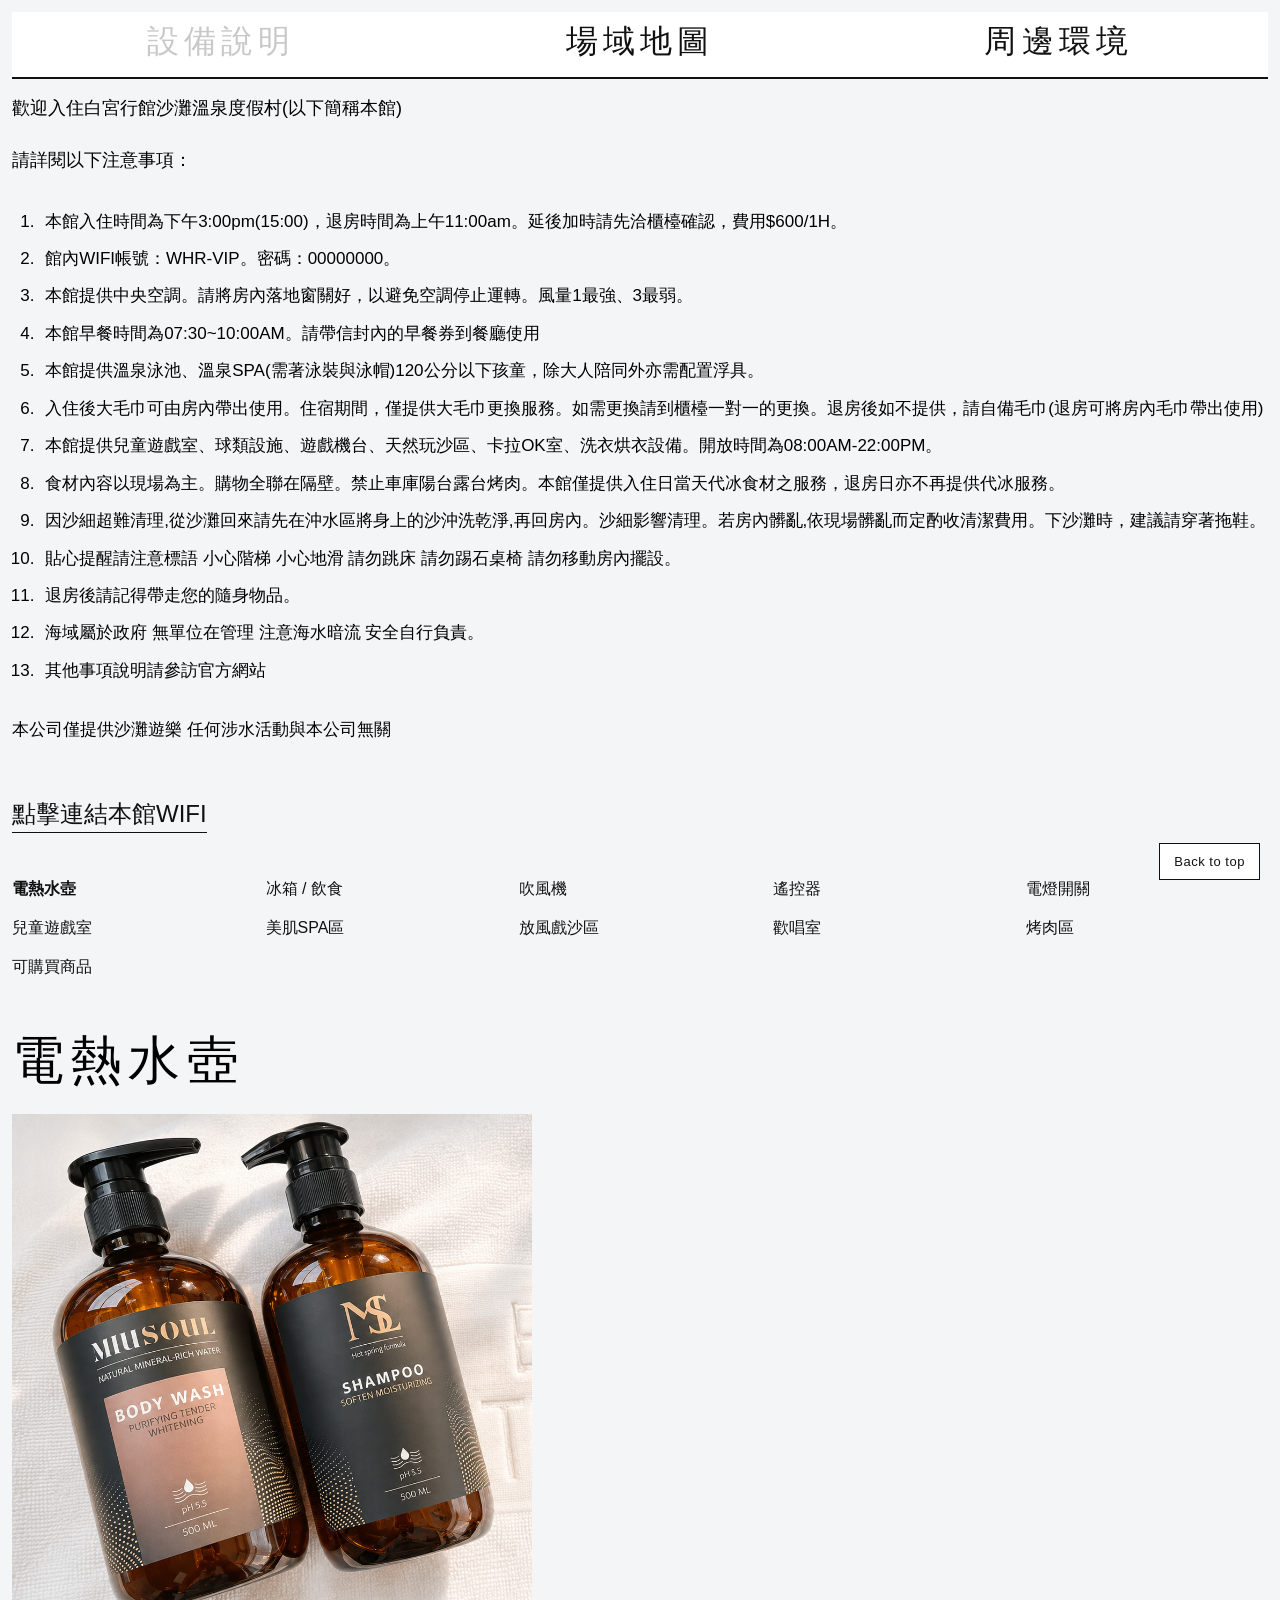
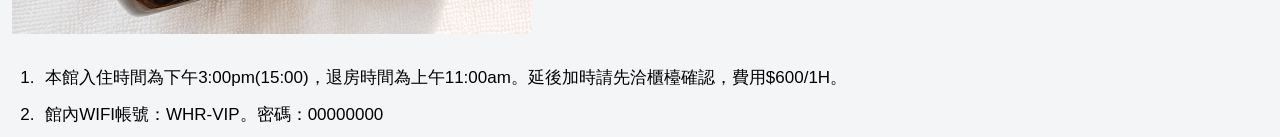
==== index.html @ 43df08e8 "Add files via upload" ====
<!DOCTYPE html>
<html lang="zh-Hant">
<head>
    <meta charset="UTF-8">
    <meta name="viewport" content="width=device-width, initial-scale=1.0">
    <title>周邊環境｜白宮行館</title>
    <style>
        html, body{ height:100%; }
        body{
            font-family:-apple-system,"Segoe UI",Roboto,"PingFang TC","Microsoft JhengHei",sans-serif;
            margin:0; padding:12px; background:#f4f5f7;
            box-sizing:border-box;
            display:flex; flex-direction:column;
            padding-top:calc(12px + env(safe-area-inset-top, 0px));
            padding-bottom:calc(12px + env(safe-area-inset-bottom, 0px));
        }


        .site-nav {
             display: grid;
            grid-template-columns: 1fr 1fr 1fr;
            column-gap: 16px;
            padding: 8px 8px 14px;
            border-bottom: 2px solid #111;
            margin: 0 0 12px;
            background:#fff;
            flex:0 0 auto;
        }

        .site-nav a {
            text-align: center;
            text-decoration: none;
            color: #111;
            font-size: clamp(20px, 3.6vw, 32px);
            letter-spacing: 0.16em;
            line-height: 1.35;
        }

        .site-nav a.is-current {
            color: #c8c8c8;
        }

        .lede {
            margin: 0 0 14px;
            font-size: 16px;
            line-height: 1.8;
        }
 .intro {
            margin: 0 0 28px;
            font-size: 18px;
            line-height: 1.9;
        }

        .intro p { margin: 0 0 18px; }

        ol.notes {
            margin: 0;
            padding: 0 0 0 1.6em;
            font-size: 17px;
            line-height: 1.85;
        }

        ol.notes li {
            margin-bottom: 6px;
            padding-left: 0.35em;
        }

        .closing {
            margin: 28px 0 0;
            font-size: 17px;
            line-height: 1.85;
        }

        .wifi {
            display: inline-block;
            margin-top: 36px;
            color: #111;
            font-size: 24px;
            text-decoration: none;
            border-bottom: 1px solid #111;
            padding-bottom: 2px;
        }

        .wifi:hover { opacity: 0.65; }
        .photos {
            display: grid;
            grid-template-columns: 1.7fr 1fr;
            gap: 10px;
            margin-bottom: 28px;
        }

        .photo {
            display: flex;
            align-items: center;
            justify-content: center;
            min-height: 180px;
            font-size: 32px;
            letter-spacing: 0.2em;
            background: #fff;
        }
.cats {
            display: grid;
            grid-template-columns: repeat(5, 1fr);
            gap: 18px 12px;
            margin: 0 0 18px;
            padding: 30px 0 0 0;
            list-style: none;
        }

        .cats a,
        .shop-link {
            color: #111;
            text-decoration: none;
            font-size: 16px;
            text-align: center;
        }

        .cats a.is-active,
        .shop-link.is-active {
            font-weight: 600;
        }

        .shop-link {
            display: inline-block;
            margin: 0 0 48px;
            text-align: left;
        }

        .item-title {
            margin: 0 0 18px;
            font-size: clamp(36px, 6vw, 52px);
            font-weight: 500;
            letter-spacing: 0.12em;
        }
        .around {
            margin: 0;
            padding: 0;
            list-style: none;
            font-size: 17px;
            line-height: 1.9;
        }

        .around li { margin-bottom: 16px; }

        .toast {
            position: fixed;
            left: 50%;
            bottom: 28px;
            transform: translateX(-50%);
            background: #111;
            color: #fff;
            padding: 10px 16px;
            font-size: 14px;
            border-radius: 4px;
            opacity: 0;
            pointer-events: none;
            transition: opacity 0.2s ease;
        }

        .toast.show { opacity: 1; }
        .photo {
            display: flex;
            align-items: center;
            justify-content: center;
            width: min(100%, 520px);
            aspect-ratio: 1;
            margin: 0 0 28px;
            background: #fff;
            font-size: 36px;
            letter-spacing: 0.2em;
        }

        .photo img {
            width: 100%;
            height: 100%;
            object-fit: cover;
            display: block;
        }
        .map-frame iframe {
            width: 100%;
            height: 100%;
            object-fit: cover;
            border: 0;
            display: block;
        }

        .map-label {
            margin: 0 0 12px;
            font-size: 16px;
        }

        .map-frame {
            display: flex;
            align-items: center;
            justify-content: center;
            height: 360px;
            border: 2px solid #8fbc5a;
            color: #8fbc5a;
            font-size: 36px;
            letter-spacing: 0.08em;
            overflow: hidden;
        }

        .back-to-top {
            position: fixed;
            right: 20px;
            bottom: 20px;
            z-index: 50;
            padding: 10px 14px;
            border: 1px solid #111;
            background: #fff;
            color: #111;
            font: inherit;
            font-size: 13px;
            letter-spacing: 0.04em;
            cursor: pointer;
            text-decoration: none;
        }

        .back-to-top:hover {
            background: #111;
            color: #fff;
        }
        
        #google_translate_element{
         position: fixed;
            right: 20px;
            bottom: 68px;
            z-index: 51;
        }



    </style>
    <script type="text/javascript" src="https://translate.google.com/translate_a/element.js?cb=googleTranslateElementInit"></script>

 <script type="text/javascript">
    function googleTranslateElementInit() {
      new google.translate.TranslateElement({
        pageLanguage: 'zh-TW', // 網站原始語言
        includedLanguages: 'en,ja,ko,zh-CN,tl,id,vi,es,ar,de,fr', // 允許切換的語言 (以逗號隔開)
        layout: google.translate.TranslateElement.InlineLayout.SIMPLE
      }, 'google_translate_element');
    }
  </script>
</head>
<body>
    <div class="page">
        <nav class="site-nav" aria-label="頁面">
            <a class="is-current" href="index.html" aria-current="page">設備說明</a>
            <a href="map.html">場域地圖</a>
             <a href="around.html">周邊環境</a>
        </nav>
<div id="google_translate_element"></div>
        <div class="intro">
                <p>歡迎入住白宮行館沙灘溫泉度假村(以下簡稱本館)</p>
                <p>請詳閱以下注意事項：</p>
            </div>

            <ol class="notes">
                <li>本館入住時間為下午3:00pm(15:00)，退房時間為上午11:00am。延後加時請先洽櫃檯確認，費用$600/1H。</li>
                <li>館內WIFI帳號：WHR-VIP。密碼：00000000。</li>
                <li>本館提供中央空調。請將房內落地窗關好，以避免空調停止運轉。風量1最強、3最弱。</li>
                <li>本館早餐時間為07:30~10:00AM。請帶信封內的早餐券到餐廳使用</li>
                <li>本館提供溫泉泳池、溫泉SPA(需著泳裝與泳帽)120公分以下孩童，除大人陪同外亦需配置浮具。</li>
                <li>入住後大毛巾可由房內帶出使用。住宿期間，僅提供大毛巾更換服務。如需更換請到櫃檯一對一的更換。退房後如不提供，請自備毛巾(退房可將房內毛巾帶出使用)</li>
                <li>本館提供兒童遊戲室、球類設施、遊戲機台、天然玩沙區、卡拉OK室、洗衣烘衣設備。開放時間為08:00AM-22:00PM。</li>
                <li>食材內容以現場為主。購物全聯在隔壁。禁止車庫陽台露台烤肉。本館僅提供入住日當天代冰食材之服務，退房日亦不再提供代冰服務。</li>
                <li>因沙細超難清理,從沙灘回來請先在沖水區將身上的沙沖洗乾淨,再回房內。沙細影響清理。若房內髒亂,依現場髒亂而定酌收清潔費用。下沙灘時，建議請穿著拖鞋。</li>
                <li>貼心提醒請注意標語 小心階梯 小心地滑 請勿跳床 請勿踢石桌椅 請勿移動房內擺設。</li>
                <li>退房後請記得帶走您的隨身物品。</li>
                <li>海域屬於政府 無單位在管理 注意海水暗流 安全自行負責。</li>
                <li>其他事項說明請參訪官方網站</li>
            </ol>

            <p class="closing">本公司僅提供沙灘遊樂 任何涉水活動與本公司無關</p>
            <p><a class="wifi" id="wifi-link" href="#wifi">點擊連結本館WIFI</a></p>
            

        <ul class="cats">
            <li><a href="#kettle" data-item="kettle">電熱水壺</a></li>
            <li><a href="#fridge" data-item="fridge">冰箱 / 飲食</a></li>
            <li><a href="#dryer" data-item="dryer">吹風機</a></li>
            <li><a href="#remote" data-item="remote">遙控器</a></li>
            <li><a href="#light" data-item="light">電燈開關</a></li>
            <li><a href="#kids" data-item="kids">兒童遊戲室</a></li>
            <li><a href="#spa" data-item="spa">美肌SPA區</a></li>
            <li><a href="#sand" data-item="sand">放風戲沙區</a></li>
            <li><a href="#karaoke" data-item="karaoke">歡唱室</a></li>
            <li><a href="#bbq" data-item="bbq">烤肉區</a></li>
        </ul>
        <a class="shop-link" href="#shop" data-item="shop">可購買商品</a>

        <article class="item" id="kettle">
            <h1 class="item-title">電熱水壺</h1>
            <div class="photo"><img src="i1-01.png"></div>
            <ol class="notes">
                <li>本館入住時間為下午3:00pm(15:00)，退房時間為上午11:00am。延後加時請先洽櫃檯確認，費用$600/1H。</li>
                <li>館內WIFI帳號：WHR-VIP。密碼：00000000</li>
            </ol>
        </article>

        <article class="item" id="fridge" hidden>
            <h1 class="item-title">冰箱 / 飲食</h1>
            <div class="photo"><img src="i1-02.png"></div>
            <ol class="notes">
                <li>本館早餐時間為07:30~10:00AM。請帶信封內的早餐券到餐廳使用。</li>
                <li>食材內容以現場為主。本館僅提供入住日當天代冰食材之服務，退房日亦不再提供代冰服務。</li>
            </ol>
        </article>

        <article class="item" id="dryer" hidden>
            <h1 class="item-title">吹風機</h1>
            <div class="photo"><img src="i1-03.png"></div>
            <ol class="notes">
                <li>房內備有吹風機，使用後請放回原位。</li>
                <li>請勿移動房內擺設。</li>
            </ol>
        </article>

        <article class="item" id="remote" hidden>
            <h1 class="item-title">遙控器</h1>
            <div class="photo"><img src="i1-04.png"></div>
            <ol class="notes">
                <li>本館提供中央空調。請將房內落地窗關好，以避免空調停止運轉。</li>
                <li>風量1最強、3最弱。</li>
            </ol>
        </article>

        <article class="item" id="light" hidden>
            <h1 class="item-title">電燈開關</h1>
            <div class="photo"><img src="i1-05.png"></div>
            <ol class="notes">
                <li>離開房間時請隨手關燈。</li>
                <li>請勿移動房內擺設。退房後請記得帶走您的隨身物品。</li>
            </ol>
        </article>

        <article class="item" id="kids" hidden>
            <h1 class="item-title">兒童遊戲室</h1>
            <div class="photo"><img src="i2-01.png"></div>
            <ol class="notes">
                <li>本館提供兒童遊戲室、球類設施、遊戲機台。開放時間為08:00AM-22:00PM。</li>
                <li>貼心提醒請注意標語：小心階梯、小心地滑、請勿跳床、請勿踢石桌椅。</li>
            </ol>
        </article>

        <article class="item" id="spa" hidden>
            <h1 class="item-title">美肌SPA區</h1>
            <div class="photo"><img src="i2-02.png"></div>
            <ol class="notes">
                <li>本館提供溫泉泳池、溫泉SPA（需著泳裝與泳帽）。</li>
                <li>120公分以下孩童，除大人陪同外亦需配置浮具。</li>
            </ol>
        </article>

        <article class="item" id="sand" hidden>
            <h1 class="item-title">放風戲沙區</h1>
            <div class="photo"><img src="i2-03.png"></div>
            <ol class="notes">
                <li>因沙細超難清理，從沙灘回來請先在沖水區將身上的沙沖洗乾淨，再回房內。</li>
                <li>若房內髒亂，依現場髒亂而定酌收清潔費用。下沙灘時，建議請穿著拖鞋。</li>
            </ol>
        </article>

        <article class="item" id="karaoke" hidden>
            <h1 class="item-title">歡唱室</h1>
            <div class="photo"><img src="i2-04.png"></div>
            <ol class="notes">
                <li>本館提供卡拉OK室。開放時間為08:00AM-22:00PM。</li>
                <li>使用時請注意音量，避免影響其他房客。</li>
            </ol>
        </article>

        <article class="item" id="bbq" hidden>
            <h1 class="item-title">烤肉區</h1>
            <div class="photo"><img src="i2-05.png"></div>
            <ol class="notes">
                <li>請於指定烤肉區使用。禁止車庫、陽台、露台烤肉。</li>
                <li>食材內容以現場為主。</li>
            </ol>
        </article>

        <article class="item" id="shop" hidden>
            <h1 class="item-title">可購買商品</h1>
            <div class="photo"><img src="i3-01.png"></div>
            <ol class="notes">
                <li>購物全聯在隔壁。</li>
                <li>其他事項說明請參訪官方網站。</li>
            </ol>
        </article>

    </div>

        <a class="back-to-top" href="#top">Back to top</a>

    <script>
        document.documentElement.id = "top";
        document.querySelector(".back-to-top").addEventListener("click", (event) => {
            event.preventDefault();
            window.scrollTo({ top: 0, behavior: "smooth" });
        });
        const links = [...document.querySelectorAll("[data-item]")];
        const items = [...document.querySelectorAll(".item")];

        function showItem(id) {
            const target = document.getElementById(id) ? id : "kettle";
            items.forEach((el) => { el.hidden = el.id !== target; });
            links.forEach((a) => {
                a.classList.toggle("is-active", a.dataset.item === target);
            });
        }

        links.forEach((a) => {
            a.addEventListener("click", (event) => {
                event.preventDefault();
                const id = a.dataset.item;
                history.replaceState(null, "", "#" + id);
                showItem(id);
            });
        });

        showItem(location.hash.replace("#", "") || "kettle");
    </script>


</body>
</html>
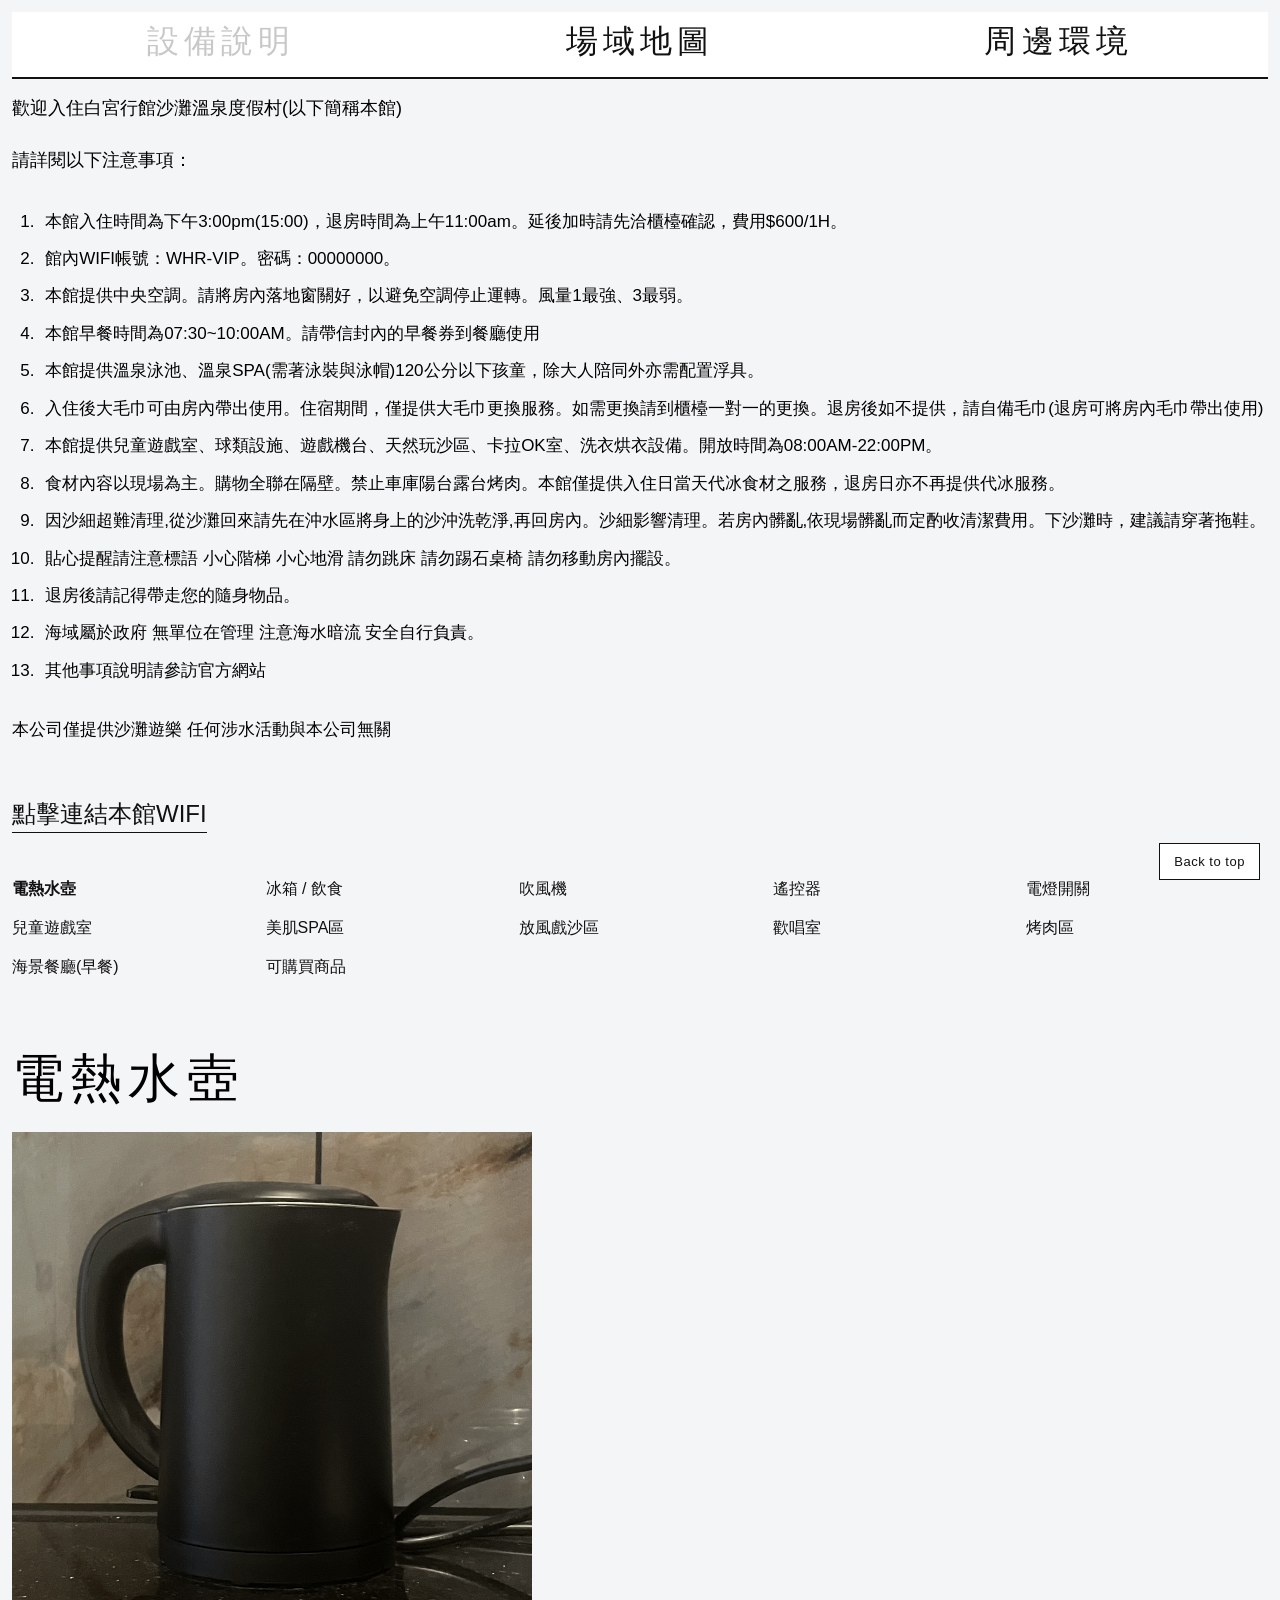
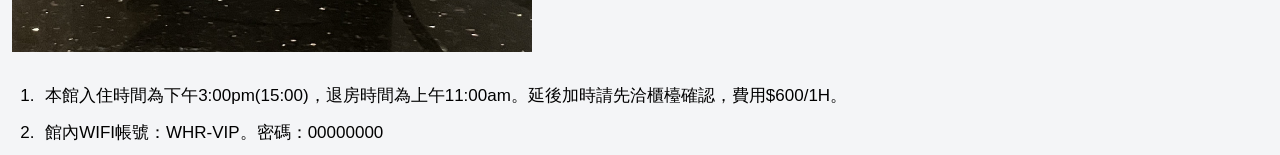
==== commit 5c7d68cc: "Add files via upload" ====
--- a/index.html
+++ b/index.html
@@ -288,8 +288,10 @@
             <li><a href="#sand" data-item="sand">放風戲沙區</a></li>
             <li><a href="#karaoke" data-item="karaoke">歡唱室</a></li>
             <li><a href="#bbq" data-item="bbq">烤肉區</a></li>
+           <li><a href="#breakfast" data-item="breakfast">海景餐廳(早餐)</a></li>
+           <li><a class="shop-link" href="#shop" data-item="shop">可購買商品</a></li>
         </ul>
-        <a class="shop-link" href="#shop" data-item="shop">可購買商品</a>
+        
 
         <article class="item" id="kettle">
             <h1 class="item-title">電熱水壺</h1>
@@ -302,7 +304,8 @@
 
         <article class="item" id="fridge" hidden>
             <h1 class="item-title">冰箱 / 飲食</h1>
-            <div class="photo"><img src="i1-02.png"></div>
+            <div class="photo"><img src="i1-02a.png"></div>
+            <div class="photo"><img src="i1-02b.png"></div>
             <ol class="notes">
                 <li>本館早餐時間為07:30~10:00AM。請帶信封內的早餐券到餐廳使用。</li>
                 <li>食材內容以現場為主。本館僅提供入住日當天代冰食材之服務，退房日亦不再提供代冰服務。</li>
@@ -380,10 +383,24 @@
                 <li>食材內容以現場為主。</li>
             </ol>
         </article>
+        
+                <article class="item" id="breakfast" hidden>
+            <h1 class="item-title">海景餐廳(早餐)</h1>
+            <div class="photo"><img src="i3-01.png"></div>
+            <ol class="notes">
+                <li>請於指定烤肉區使用。禁止車庫、陽台、露台烤肉。</li>
+                <li>食材內容以現場為主。</li>
+            </ol>
+        </article>
 
         <article class="item" id="shop" hidden>
             <h1 class="item-title">可購買商品</h1>
-            <div class="photo"><img src="i3-01.png"></div>
+            <div class="photo"><img src="i3-02.png"></div>
+            <ol class="notes">
+                <li>購物全聯在隔壁。</li>
+                <li>其他事項說明請參訪官方網站。</li>
+            </ol>
+             <div class="photo"><img src="i3-02.png"></div>
             <ol class="notes">
                 <li>購物全聯在隔壁。</li>
                 <li>其他事項說明請參訪官方網站。</li>
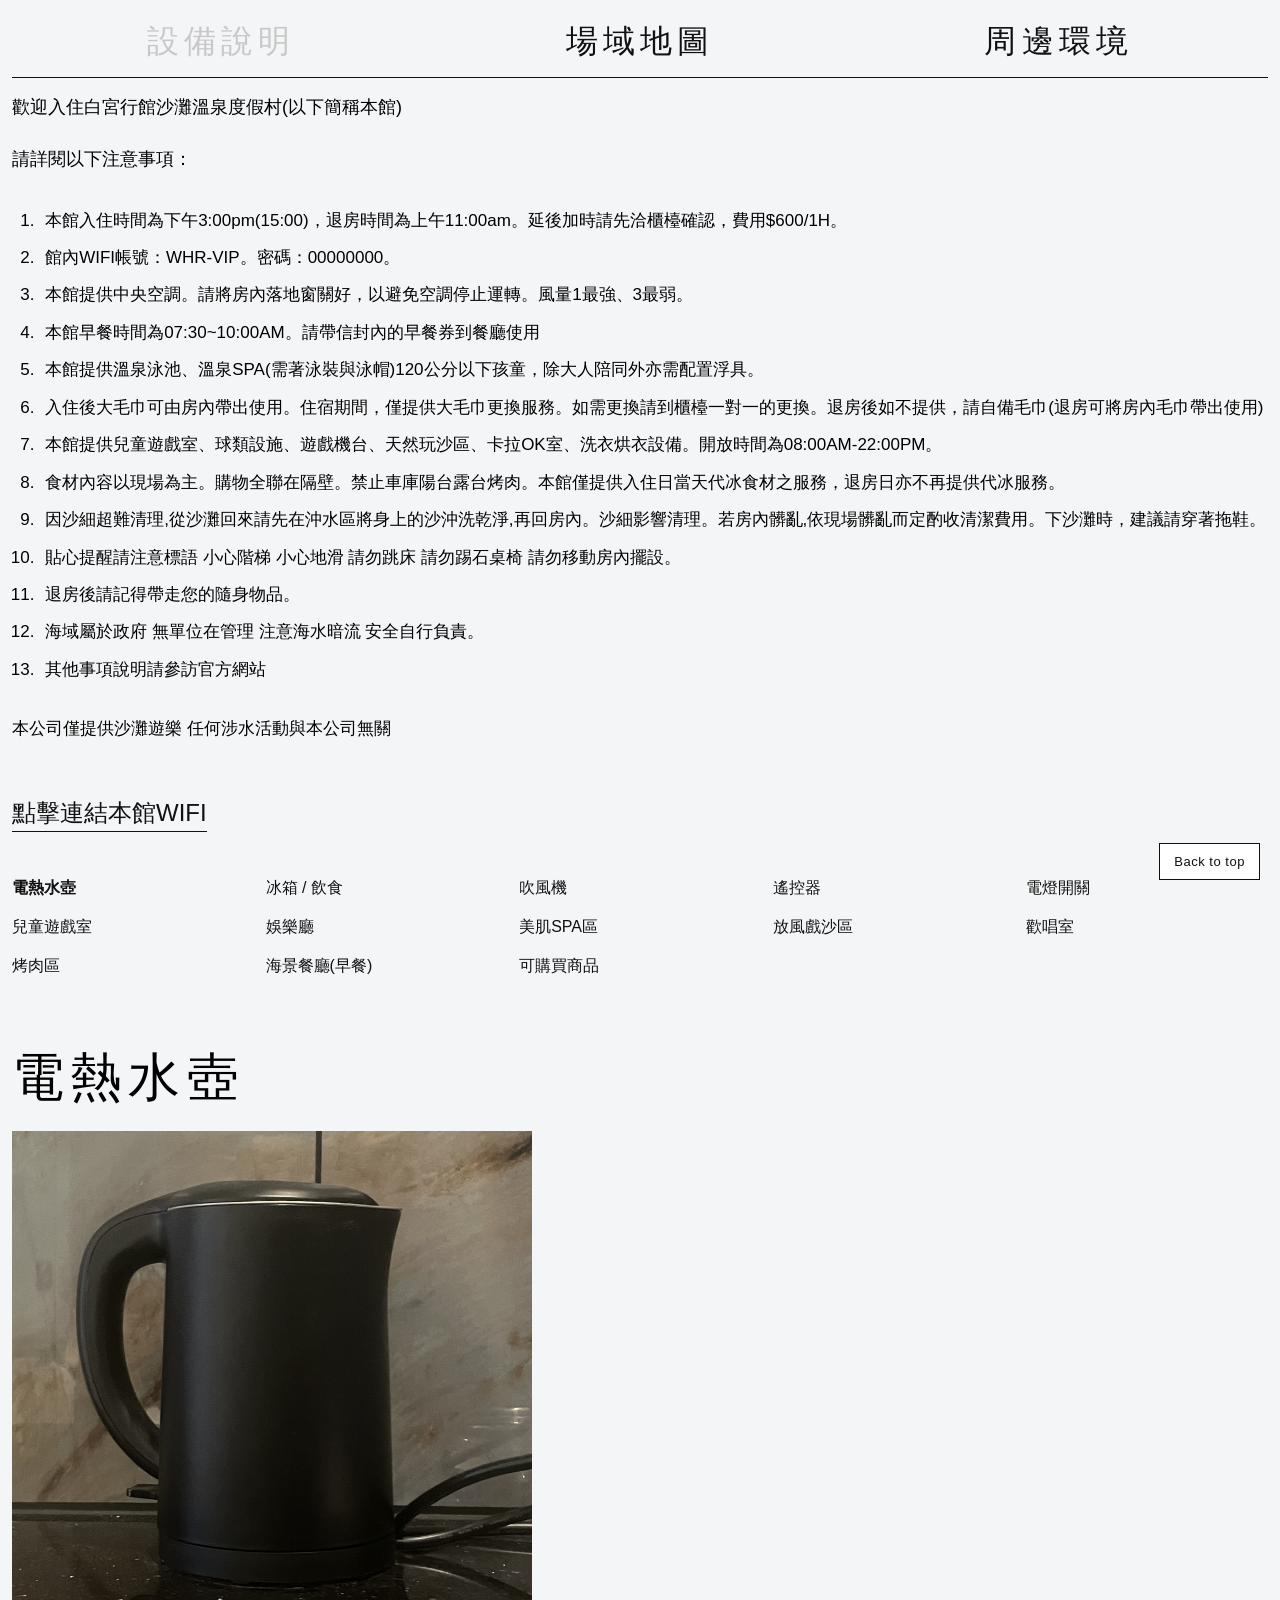
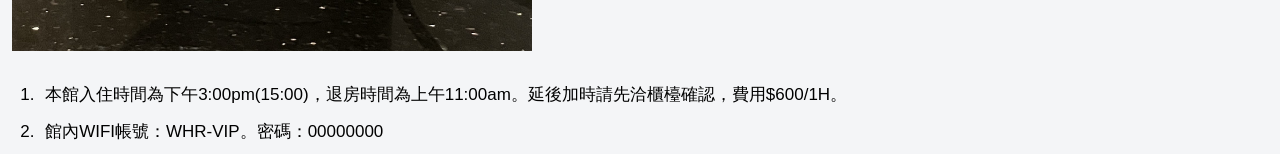
==== commit 84ec2f5c: "Add files via upload" ====
--- a/index.html
+++ b/index.html
@@ -3,43 +3,9 @@
 <head>
     <meta charset="UTF-8">
     <meta name="viewport" content="width=device-width, initial-scale=1.0">
+    <link rel="stylesheet" href="style.css">
     <title>周邊環境｜白宮行館</title>
     <style>
-        html, body{ height:100%; }
-        body{
-            font-family:-apple-system,"Segoe UI",Roboto,"PingFang TC","Microsoft JhengHei",sans-serif;
-            margin:0; padding:12px; background:#f4f5f7;
-            box-sizing:border-box;
-            display:flex; flex-direction:column;
-            padding-top:calc(12px + env(safe-area-inset-top, 0px));
-            padding-bottom:calc(12px + env(safe-area-inset-bottom, 0px));
-        }
-
-
-        .site-nav {
-             display: grid;
-            grid-template-columns: 1fr 1fr 1fr;
-            column-gap: 16px;
-            padding: 8px 8px 14px;
-            border-bottom: 2px solid #111;
-            margin: 0 0 12px;
-            background:#fff;
-            flex:0 0 auto;
-        }
-
-        .site-nav a {
-            text-align: center;
-            text-decoration: none;
-            color: #111;
-            font-size: clamp(20px, 3.6vw, 32px);
-            letter-spacing: 0.16em;
-            line-height: 1.35;
-        }
-
-        .site-nav a.is-current {
-            color: #c8c8c8;
-        }
-
         .lede {
             margin: 0 0 14px;
             font-size: 16px;
@@ -284,6 +250,7 @@
             <li><a href="#remote" data-item="remote">遙控器</a></li>
             <li><a href="#light" data-item="light">電燈開關</a></li>
             <li><a href="#kids" data-item="kids">兒童遊戲室</a></li>
+            <li><a href="#games" data-item="games">娛樂廳</a></li>
             <li><a href="#spa" data-item="spa">美肌SPA區</a></li>
             <li><a href="#sand" data-item="sand">放風戲沙區</a></li>
             <li><a href="#karaoke" data-item="karaoke">歡唱室</a></li>
@@ -347,6 +314,15 @@
                 <li>貼心提醒請注意標語：小心階梯、小心地滑、請勿跳床、請勿踢石桌椅。</li>
             </ol>
         </article>
+        
+        <article class="item" id="games" hidden>
+            <h1 class="item-title">娛樂廳</h1>
+            <div class="photo"><img src="i2-06.png"></div>
+            <ol class="notes">
+                <li>本館提供兒童遊戲室、球類設施、遊戲機台。開放時間為08:00AM-22:00PM。</li>
+                <li>貼心提醒請注意標語：小心階梯、小心地滑、請勿跳床、請勿踢石桌椅。</li>
+            </ol>
+        </article>
 
         <article class="item" id="spa" hidden>
             <h1 class="item-title">美肌SPA區</h1>
--- a/style.css
+++ b/style.css
@@ -0,0 +1,19 @@
+html, body{ height:100%; }
+        body{
+            font-family:-apple-system,"Segoe UI",Roboto,"PingFang TC","Microsoft JhengHei",sans-serif;
+            margin:0; padding:12px; background:#f4f5f7;
+            box-sizing:border-box;
+            display:flex; flex-direction:column;
+            padding-top:calc(12px + env(safe-area-inset-top, 0px));
+            padding-bottom:calc(12px + env(safe-area-inset-bottom, 0px));
+        }
+        .site-nav {
+            display: grid; grid-template-columns: 1fr 1fr 1fr; column-gap: 16px;
+            padding: 8px 8px 14px; border-bottom: 1px solid #111;
+            margin: 0 0 12px; flex:0 0 auto; 
+        }
+        .site-nav a {
+            text-align: center; text-decoration: none; color: #111;
+            font-size: clamp(20px, 3.6vw, 32px); letter-spacing: 0.16em; line-height: 1.35;
+        }
+        .site-nav a.is-current { color: #c8c8c8; }
